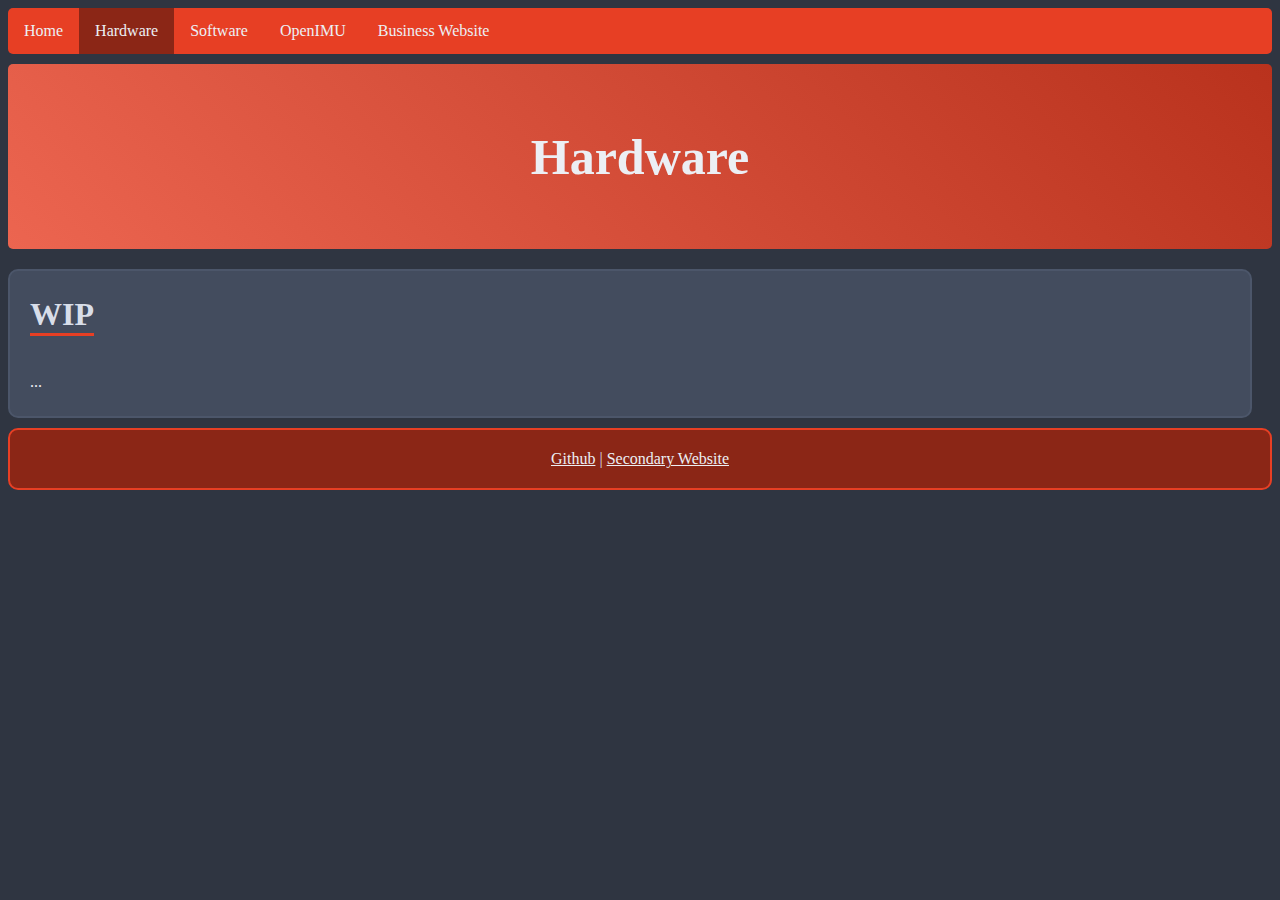
==== hardware.html @ e844c5f9 "Merge pull request #2 from MoonriseSunset/Dev" ====
<!DOCTYPE html>
<html>
    <head>
        <link rel="stylesheet" href="index.css">

    </head>
    
    <div class="nav">
        <a href="index.html">Home</a>
        <a id="currentpage" href="#">Hardware</a>
        <a href="software.html">Software</a>
        <a href="openIMU.html">OpenIMU</a>
        <a href="https://crowforce10809.wixsite.com/ftc-robotics">Business Website</a>
    </div>

    <div class="header">
        <h1>
            Hardware
        </h1>
    </div>
        <div class="block">
            <h1>WIP</h1>
            <p>...</p>
        </div> 

    <div class="footer">
       <a href="https://github.com/CrowForce">Github</a> | <a href="https://crowforce10809.wixsite.com/ftc-robotics">Secondary Website</a>
    </div>
</html>
---- index.css ----
:root {
    --nord0: #2f3541;
    --nord1: #3B4252;
    --nord2: #434C5E;
    --nord3: #4C566A;

    --nord4: #D8DEE9;
    --nord5: #E5E9F0;
    --nord6: #ECEFF4;

    --nord7: #8FBCBB;
    --nord8: #88C0D0;
    --nord9: #81A1C1;
    --nord10: #5E81AC;

    --nord11: #BF616A;
    --nord12: #D08770;
    --nord13: #EBCB8B;
    --nord14: #A3BE8C;
    --nord15: #B48EAD;

    --accentcolor: #e73f24;
    --secondarycolor: #8b2616;
    --tertiarycolor: #e9523a;
    --pureblack: #000000;

}

@font-face {
    font-family: SometypeMono;
    src: url(assets/fonts/SometypeMono-Regular.woff);
}

@font-face {
    font-family: SometypeMonoBold;
    src: url(assets/fonts/SometypeMono-Bold.woff);
}

@font-face {
    font-family: SometypeMonoItalic;
    src: url(assets/fonts/SometypeMono-RegularItalic.woff);
}

@font-face {
    font-family: SometypeMonoBoldItalic;
    src: url(assets/fonts/SometypeMono-BoldItalic.woff);
}

@font-face {
    font-family: ChesnaGrotesk;
    src: url(assets/fonts/ChesnaGrotesk-Medium.otf);
}

@font-face {
    font-family: Kelson;
    src: url(assets/fonts/Kelson.otf);
}

*{
    box-sizing: border-box;
}

.header{
    margin-top: 10px;
    background: linear-gradient(45deg, #ec6550, transparent) #b9321d;
    color: var(--nord4);
    border-radius: 5px;

    font-family: ChesnaGrotesk;
    text-align: center;
    padding: 30px;
}

.header h1{
    font-family: ChesnaGrotesk;
    font-size: 50px;

    color:var(--nord6);
}

.nav{
    overflow: hidden;
    font-family: Kelson;
    border-radius: 5px;

    background-color: var(--accentcolor);
}

.nav a{
    display: block;
    float: left;
    padding: 14px 16px;
    transition: background-color .5s;

    color: var(--nord6);

    text-align: center;
    text-decoration: none;
}

.nav a:hover:not(#currentpage){
    background-color: var(--pureblack);
}

#currentpage{
    background-color: var(--secondarycolor);
}

.Left{
    float: left;
    width: 62.66%;
}

.Right{
    float:left;
    width: 33.33%;
}

.block{
    background-color: var(--nord2);
    padding: 20px;
    margin-top: 20px;
    margin-right: 20px;

    box-sizing: border-box;
    border: 2px solid var(--nord3);
    border-radius: 10px;
}

.block h1 {
    color: var(--nord4);
    font-family: SometypeMono;

    margin-top: 5px;
    display: inline-block;
    margin-right: auto;

    border-bottom: solid var(--accentcolor);
}

.block h2 {
    color: var(--nord5);
    font-family: ChesnaGrotesk;
    font-size: 20pt;

    margin-top: 0;
}

.block h3{
    color: #e9523a;
    font-family: ChesnaGrotesk;
    font-size: 18pt;

    margin-top: 0;
}

.block ul, .block ol{
    color: var(--nord6);
    font-family: ChesnaGrotesk;
    font-size: 20pt;
    line-height: 2;
}

.block a{
    text-decoration: underline;
    color: var(--nord15);
}

.block p{
    margin-bottom: 5px;
}

.row::after{
    content: "";
    display: table;
    clear: both;
}

@media screen and (max-width: 600px) {
    .Left, .Right{
      width: 100%;
    }
}

.footer{
    padding: 20px;
    background-color: var(--secondarycolor);

    text-align: center;
    font-family: SometypeMono;
    color: var(--nord4);

    margin-top: 10px;
    box-sizing: border-box;
    border: 2px solid var(--accentcolor);
    border-radius: 10px;
}

.footer a{
    color: var(--nord6);
    font-family: SometypeMonoItalic;
}

body{
    background-color: var(--nord0);

    font-family: Arial, Helvetica, sans-serif;
}

p {
    color:var(--nord6);

    font-family: ChesnaGrotesk;
    font-size: 12pt;
}
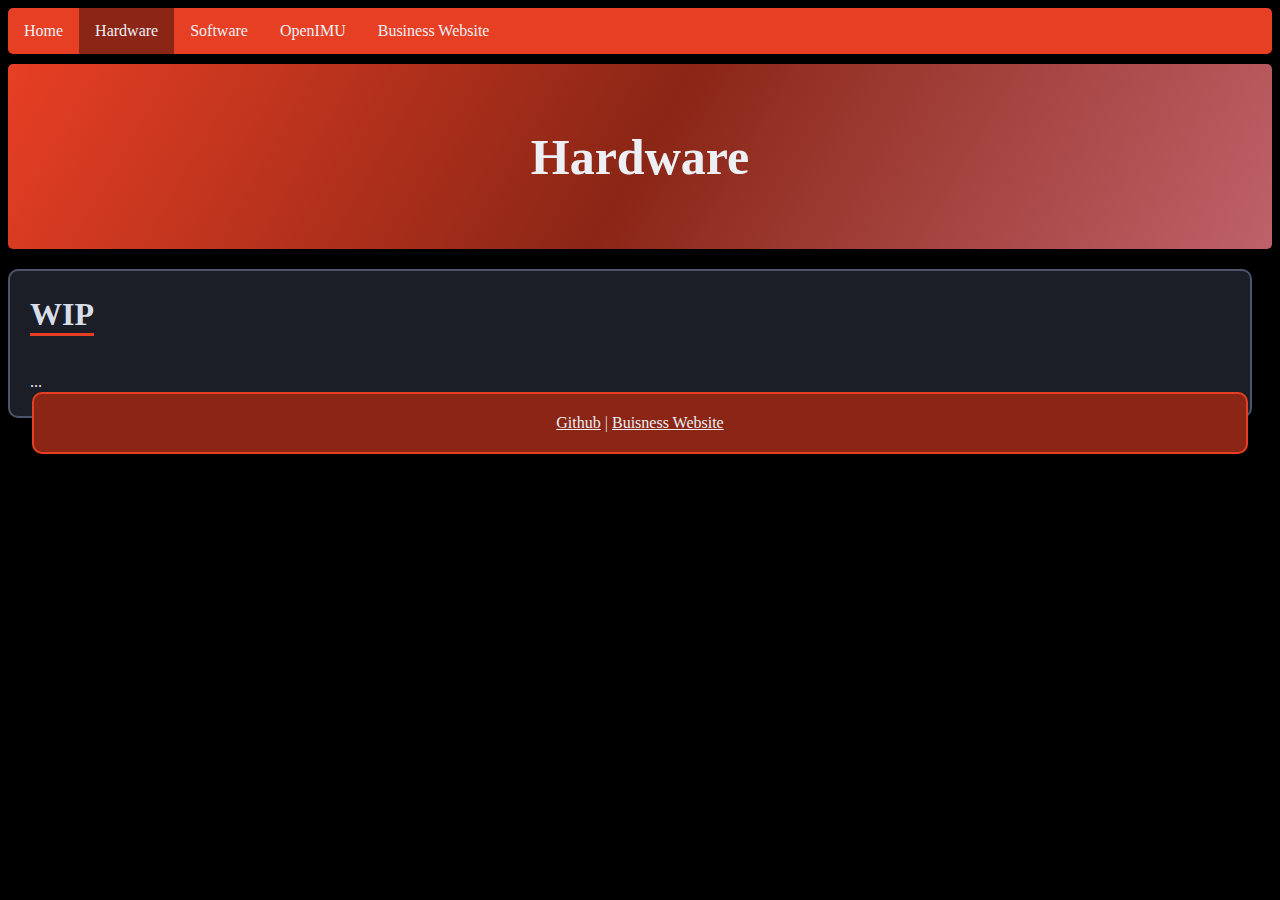
==== commit 559ff077: "Fun Changes!" ====
--- a/hardware.html
+++ b/hardware.html
@@ -10,7 +10,7 @@
         <a id="currentpage" href="#">Hardware</a>
         <a href="software.html">Software</a>
         <a href="openIMU.html">OpenIMU</a>
-        <a href="https://crowforce10809.wixsite.com/ftc-robotics">Business Website</a>
+        <a href="https://crowforce10809.wixsite.com/ftc-robotics" target="_blank">Business Website</a>
     </div>
 
     <div class="header">
@@ -23,7 +23,7 @@
             <p>...</p>
         </div> 
 
-    <div class="footer">
-       <a href="https://github.com/CrowForce">Github</a> | <a href="https://crowforce10809.wixsite.com/ftc-robotics">Secondary Website</a>
-    </div>
+        <div class="footer">
+            <a href="https://github.com/CrowForce" target="_blank">Github</a> | <a href="https://crowforce10809.wixsite.com/ftc-robotics" target="_blank">Buisness Website</a>
+         </div>
 </html>--- a/index.css
+++ b/index.css
@@ -23,6 +23,7 @@
     --secondarycolor: #8b2616;
     --tertiarycolor: #e9523a;
     --pureblack: #000000;
+    --darknord2: #1b1e26;
 
 }
 
@@ -62,7 +63,8 @@
 
 .header{
     margin-top: 10px;
-    background: linear-gradient(45deg, #ec6550, transparent) #b9321d;
+    
+    background: linear-gradient(120deg, rgba(231,63,36,1) 0%, rgba(139,38,22,1) 50%, rgba(191,97,106,1) 100%);;
     color: var(--nord4);
     border-radius: 5px;
 
@@ -80,7 +82,7 @@
 
 .nav{
     overflow: hidden;
-    font-family: Kelson;
+    font-family: ChesnaGrotesk;
     border-radius: 5px;
 
     background-color: var(--accentcolor);
@@ -107,17 +109,15 @@
 }
 
 .Left{
-    float: left;
-    width: 62.66%;
+    flex-grow: 1;
 }
 
 .Right{
-    float:left;
-    width: 33.33%;
+    max-width: 33%;
 }
 
 .block{
-    background-color: var(--nord2);
+    background-color: var(--darknord2);
     padding: 20px;
     margin-top: 20px;
     margin-right: 20px;
@@ -163,11 +163,15 @@
 
 .block a{
     text-decoration: underline;
-    color: var(--nord15);
+    color: var(--tertiarycolor);
 }
 
 .block p{
     margin-bottom: 5px;
+}
+
+.row{
+    display: flex;
 }
 
 .row::after{
@@ -187,9 +191,13 @@
     background-color: var(--secondarycolor);
 
     text-align: center;
+    position: absolute;
+    align-self: center;
+    left: 2.5%;
     font-family: SometypeMono;
     color: var(--nord4);
 
+    width: 95%;
     margin-top: 10px;
     box-sizing: border-box;
     border: 2px solid var(--accentcolor);
@@ -201,10 +209,20 @@
     font-family: SometypeMonoItalic;
 }
 
-body{
-    background-color: var(--nord0);
+html{
+    background-color: var(--pureblack);
+    height: 100%;
 
     font-family: Arial, Helvetica, sans-serif;
+}
+
+hr{
+    margin-top: 20px;
+    margin-bottom: 20px;
+    margin-right: 25vw;
+
+    border: 2px solid var(--nord2);
+    border-radius: 3px;
 }
 
 p {
@@ -212,4 +230,4 @@
 
     font-family: ChesnaGrotesk;
     font-size: 12pt;
-}+}
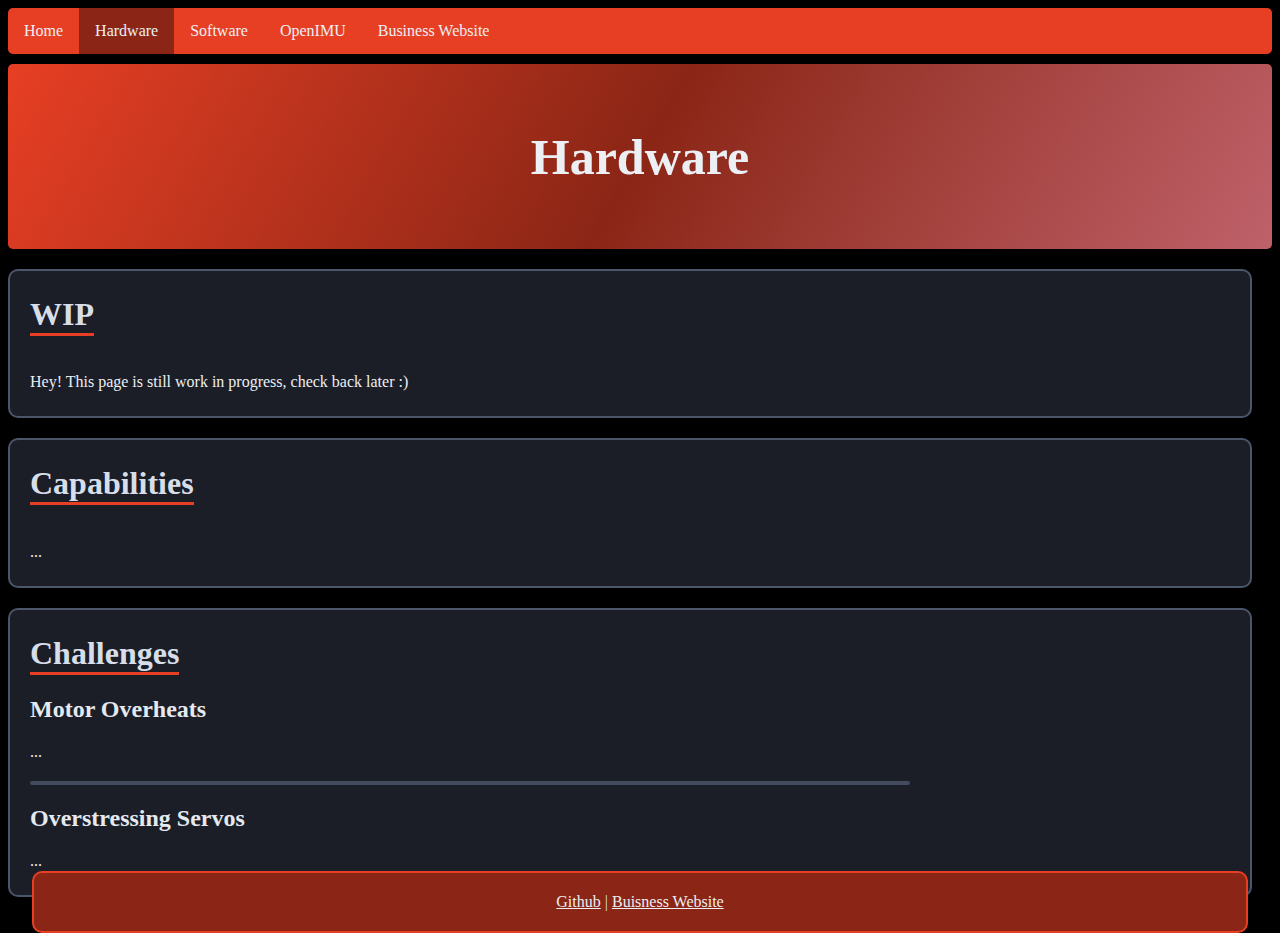
==== commit 55414f42: "updating things 2/26" ====
--- a/hardware.html
+++ b/hardware.html
@@ -20,6 +20,18 @@
     </div>
         <div class="block">
             <h1>WIP</h1>
+            <p>Hey! This page is still work in progress, check back later :)</p>
+        </div>
+        <div class="block">
+            <h1>Capabilities</h1>
+            <p>...</p>
+        </div>
+        <div class="block">
+            <h1>Challenges</h1>
+            <h2>Motor Overheats</h2>
+            <p>...</p>
+            <hr>
+            <h2>Overstressing Servos</h2>
             <p>...</p>
         </div> 
 
--- a/index.css
+++ b/index.css
@@ -30,52 +30,71 @@
 @font-face {
     font-family: SometypeMono;
     src: url(assets/fonts/SometypeMono-Regular.woff);
+    font-weight: normal;
+    font-style: normal;
 }
 
 @font-face {
     font-family: SometypeMonoBold;
     src: url(assets/fonts/SometypeMono-Bold.woff);
+    font-weight: bold;
+    font-style: normal;
 }
 
 @font-face {
     font-family: SometypeMonoItalic;
     src: url(assets/fonts/SometypeMono-RegularItalic.woff);
+    font-weight: normal;
+    font-style: italic;
 }
 
 @font-face {
     font-family: SometypeMonoBoldItalic;
     src: url(assets/fonts/SometypeMono-BoldItalic.woff);
+    font-weight: bold;
+    font-style: italic;
 }
 
 @font-face {
     font-family: ChesnaGrotesk;
     src: url(assets/fonts/ChesnaGrotesk-Medium.otf);
-}
-
-@font-face {
-    font-family: Kelson;
-    src: url(assets/fonts/Kelson.otf);
+    font-weight: normal;
+    font-style: normal;
 }
 
 *{
     box-sizing: border-box;
 }
 
+
+html{
+    background-color: var(--pureblack);
+    height: 100%;
+    font-size: 100%;
+}
+
+.openimu{
+    .header{
+        background: linear-gradient(30deg, rgba(27,30,38,1) 0%, rgba(231,63,36,1) 50%, rgba(191,97,106,1) 100%);
+    }
+}
+
 .header{
-    margin-top: 10px;
+    margin-top: 0.625rem;
     
     background: linear-gradient(120deg, rgba(231,63,36,1) 0%, rgba(139,38,22,1) 50%, rgba(191,97,106,1) 100%);;
     color: var(--nord4);
-    border-radius: 5px;
+    border-radius: 0.3125rem;
 
     font-family: ChesnaGrotesk;
     text-align: center;
-    padding: 30px;
+    padding: 1.875rem;
 }
 
 .header h1{
     font-family: ChesnaGrotesk;
-    font-size: 50px;
+    font-size: 3.125rem;
+    font-synthesis: none;
 
     color:var(--nord6);
 }
@@ -83,7 +102,7 @@
 .nav{
     overflow: hidden;
     font-family: ChesnaGrotesk;
-    border-radius: 5px;
+    border-radius: 0.3125rem;
 
     background-color: var(--accentcolor);
 }
@@ -91,7 +110,7 @@
 .nav a{
     display: block;
     float: left;
-    padding: 14px 16px;
+    padding: 0.875rem 1rem;
     transition: background-color .5s;
 
     color: var(--nord6);
@@ -118,20 +137,22 @@
 
 .block{
     background-color: var(--darknord2);
-    padding: 20px;
-    margin-top: 20px;
-    margin-right: 20px;
+    padding: 1.25rem;
+    margin-top: 1.25rem;
+    margin-right: 1.25rem;
+    overflow: auto;
 
     box-sizing: border-box;
-    border: 2px solid var(--nord3);
-    border-radius: 10px;
+    border: 0.125rem solid var(--nord3);
+    border-radius: 0.625rem;
 }
 
 .block h1 {
     color: var(--nord4);
-    font-family: SometypeMono;
-
-    margin-top: 5px;
+    font-family: SometypeMonoBold;
+    font-synthesis: none;
+
+    margin-top: 0.3125rem;
     display: inline-block;
     margin-right: auto;
 
@@ -141,15 +162,17 @@
 .block h2 {
     color: var(--nord5);
     font-family: ChesnaGrotesk;
-    font-size: 20pt;
+    font-size: 1.5rem;
+    font-synthesis: none;
 
     margin-top: 0;
 }
 
 .block h3{
-    color: #e9523a;
-    font-family: ChesnaGrotesk;
-    font-size: 18pt;
+    color: var(--tertiarycolor);
+    font-family: ChesnaGrotesk;
+    font-size: 1.25rem;
+    font-synthesis: none;
 
     margin-top: 0;
 }
@@ -157,8 +180,9 @@
 .block ul, .block ol{
     color: var(--nord6);
     font-family: ChesnaGrotesk;
-    font-size: 20pt;
-    line-height: 2;
+    font-size: 1.125rem;
+    line-height: 2rem;
+    list-style-type: circle;
 }
 
 .block a{
@@ -166,8 +190,16 @@
     color: var(--tertiarycolor);
 }
 
+.block img{
+    border: .3rem solid var(--tertiarycolor);
+    border-radius: .5rem;
+    width: 60%;
+    margin-top: 3rem;
+}
+
 .block p{
-    margin-bottom: 5px;
+    margin-bottom: 0.3125rem;
+    font-size: 1rem;
 }
 
 .row{
@@ -187,7 +219,7 @@
 }
 
 .footer{
-    padding: 20px;
+    padding: 1.25rem;
     background-color: var(--secondarycolor);
 
     text-align: center;
@@ -198,10 +230,10 @@
     color: var(--nord4);
 
     width: 95%;
-    margin-top: 10px;
+    margin-top: 0.625rem;
     box-sizing: border-box;
-    border: 2px solid var(--accentcolor);
-    border-radius: 10px;
+    border: 0.125rem solid var(--accentcolor);
+    border-radius: 0.625rem;
 }
 
 .footer a{
@@ -209,25 +241,18 @@
     font-family: SometypeMonoItalic;
 }
 
-html{
-    background-color: var(--pureblack);
-    height: 100%;
-
-    font-family: Arial, Helvetica, sans-serif;
-}
-
 hr{
-    margin-top: 20px;
-    margin-bottom: 20px;
+    margin-top: 1.25rem;
+    margin-bottom: 1.25rem;
     margin-right: 25vw;
 
-    border: 2px solid var(--nord2);
-    border-radius: 3px;
+    border: 0.125rem solid var(--nord2);
+    border-radius: 0.1875rem;
 }
 
 p {
     color:var(--nord6);
 
     font-family: ChesnaGrotesk;
-    font-size: 12pt;
-}
+    font-size: 0.75rem;
+}
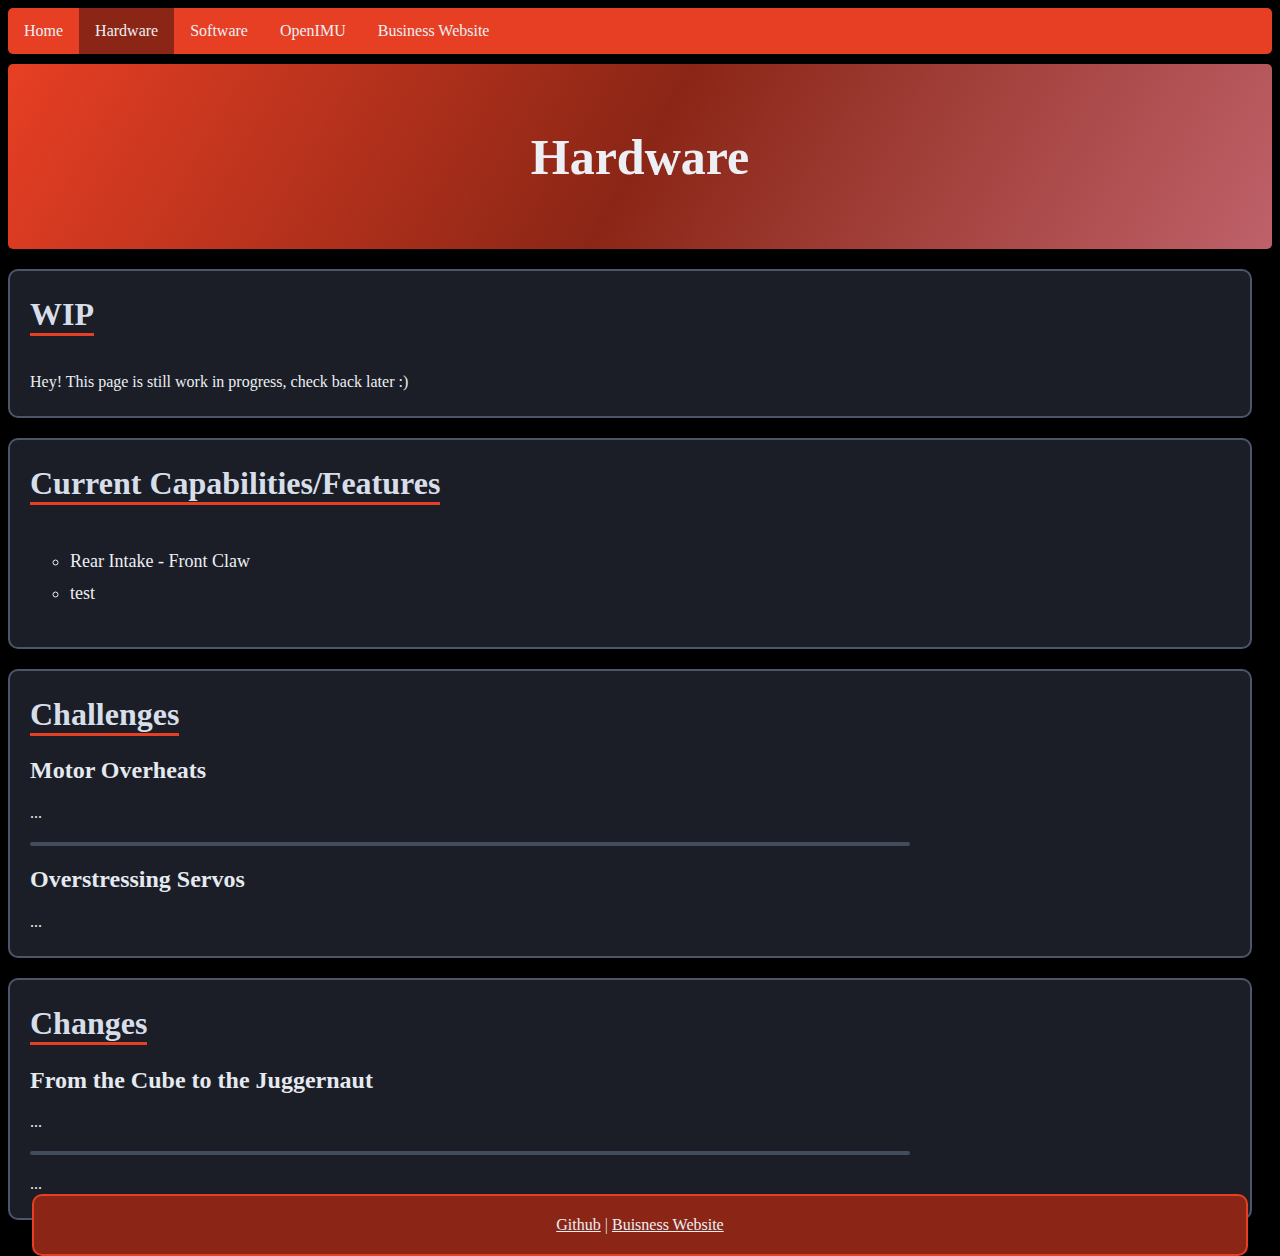
==== commit 3af858fa: "Mobile Fixes 3/6/24" ====
--- a/hardware.html
+++ b/hardware.html
@@ -23,8 +23,13 @@
             <p>Hey! This page is still work in progress, check back later :)</p>
         </div>
         <div class="block">
-            <h1>Capabilities</h1>
-            <p>...</p>
+            <h1>Current Capabilities/Features</h1>
+            <p>
+                <ul>
+                    <li>Rear Intake - Front Claw</li>
+                        <li>test</li>
+                </ul>
+            </p>
         </div>
         <div class="block">
             <h1>Challenges</h1>
@@ -33,6 +38,14 @@
             <hr>
             <h2>Overstressing Servos</h2>
             <p>...</p>
+        </div>
+        <div class="block">
+            <h1>Changes</h1>
+            <h2>From the Cube to the Juggernaut</h2>
+            <p>...</p>
+            <hr>
+            <h2></h2>
+            <p>...</p>
         </div> 
 
         <div class="footer">
--- a/index.css
+++ b/index.css
@@ -103,6 +103,7 @@
     overflow: hidden;
     font-family: ChesnaGrotesk;
     border-radius: 0.3125rem;
+    font-size: 1rem;
 
     background-color: var(--accentcolor);
 }
@@ -234,11 +235,12 @@
     box-sizing: border-box;
     border: 0.125rem solid var(--accentcolor);
     border-radius: 0.625rem;
+    font-size: 1rem;
 }
 
 .footer a{
     color: var(--nord6);
-    font-family: SometypeMonoItalic;
+    font-family: SometypeMono;
 }
 
 hr{
@@ -256,3 +258,15 @@
     font-family: ChesnaGrotesk;
     font-size: 0.75rem;
 }
+
+/*FOR MOBILE/SMALL SCREEN FORMATTING ONLY*/
+@media only screen and (max-width: 600px){
+    .nav{
+        font-size: 1.25rem;
+    }
+
+    .footer{
+        font-size: 1.5rem;
+    }
+    
+}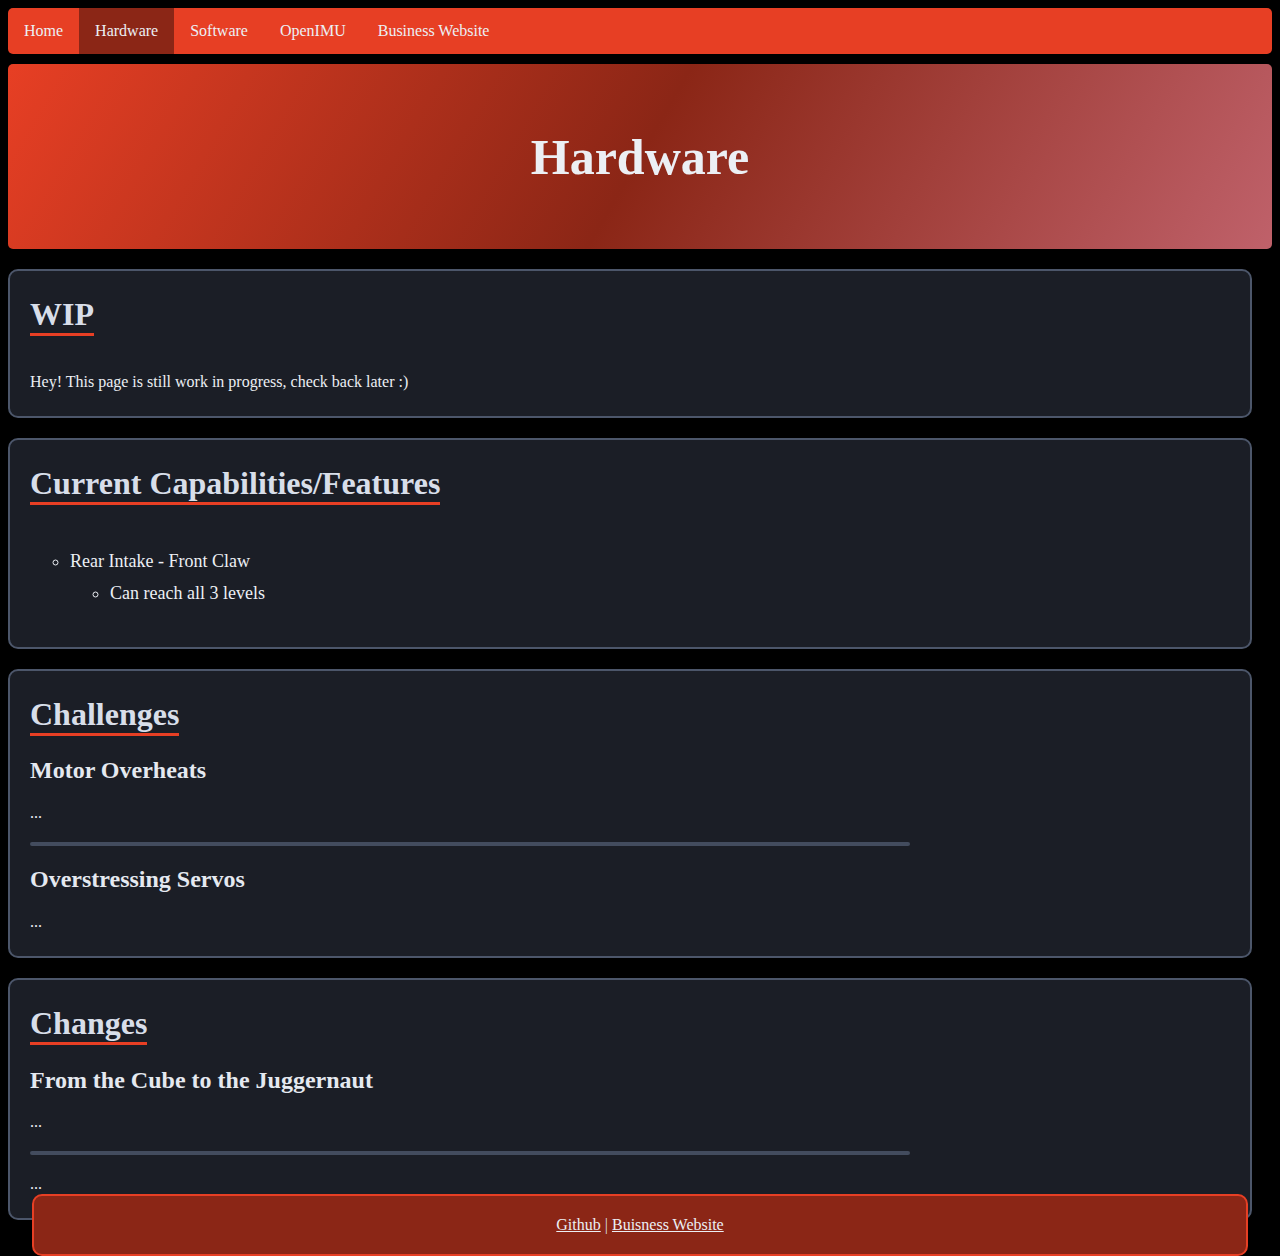
==== commit e6190bca: "inserting meta tags into pages" ====
--- a/hardware.html
+++ b/hardware.html
@@ -2,7 +2,7 @@
 <html>
     <head>
         <link rel="stylesheet" href="index.css">
-
+        <meta name="viewport" content="width=device-width, initial-scale=1">
     </head>
     
     <div class="nav">
@@ -27,7 +27,7 @@
             <p>
                 <ul>
                     <li>Rear Intake - Front Claw</li>
-                        <li>test</li>
+                        <ul><li>Can reach all 3 levels</li></ul>
                 </ul>
             </p>
         </div>
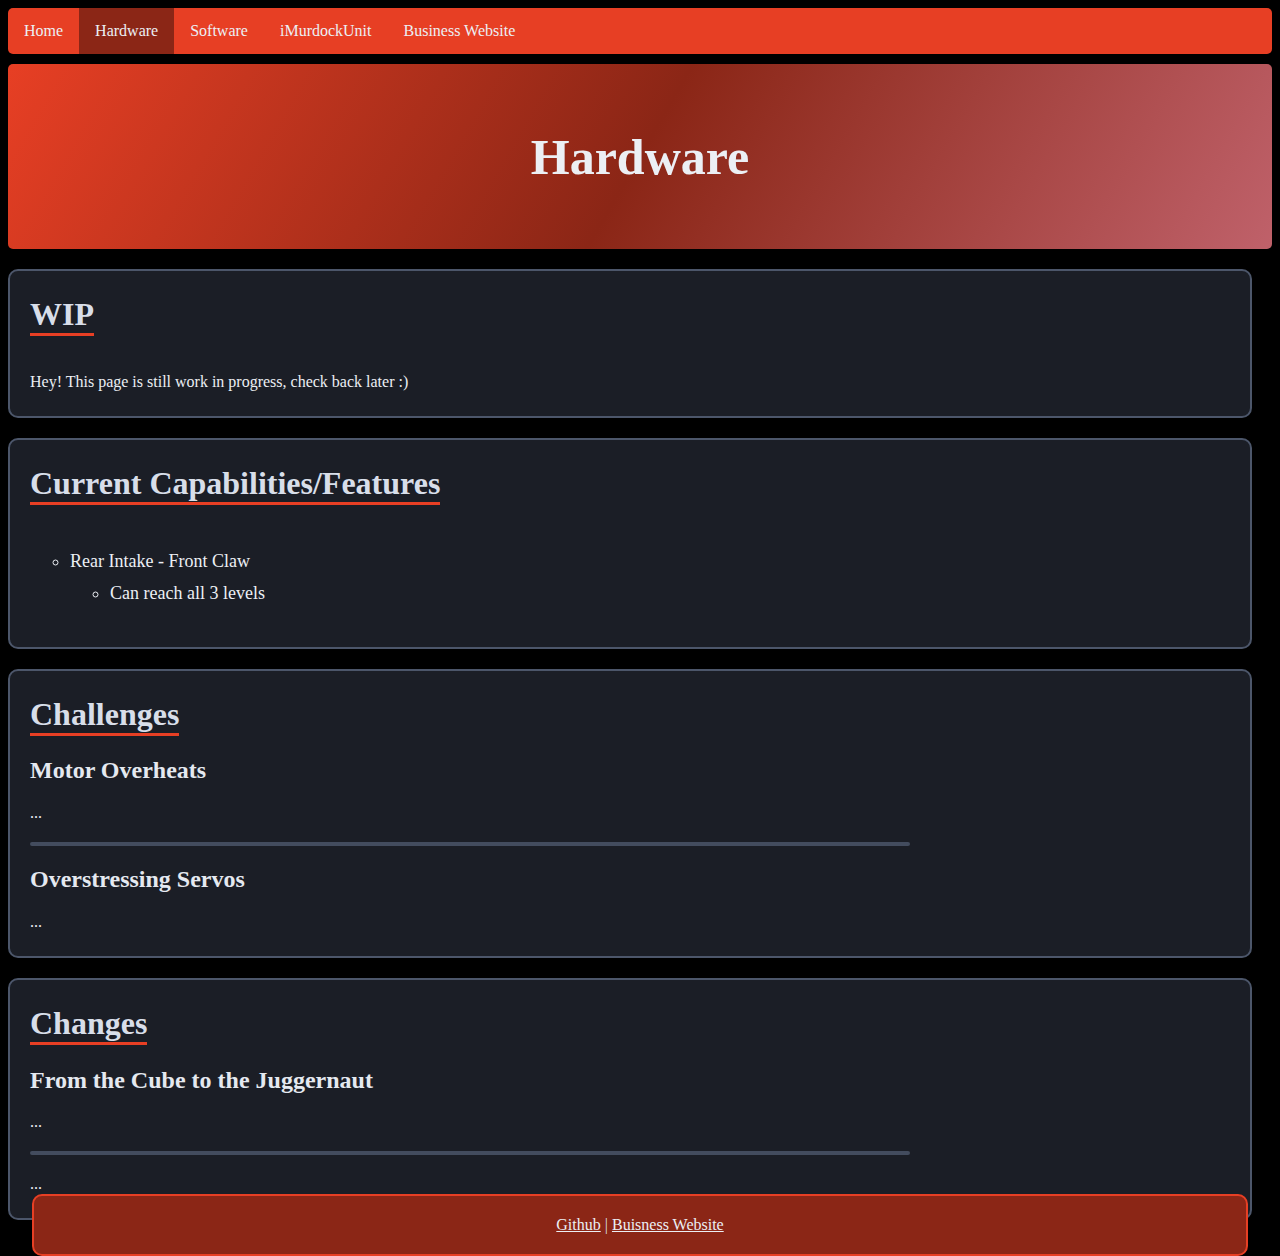
==== commit 644aa5e5: "added favicon" ====
--- a/hardware.html
+++ b/hardware.html
@@ -3,13 +3,14 @@
     <head>
         <link rel="stylesheet" href="index.css">
         <meta name="viewport" content="width=device-width, initial-scale=1">
+        <link rel="icon" type="image/x-icon" href="assets/images/favicon.png">
     </head>
     
     <div class="nav">
         <a href="index.html">Home</a>
         <a id="currentpage" href="#">Hardware</a>
         <a href="software.html">Software</a>
-        <a href="openIMU.html">OpenIMU</a>
+        <a href="openIMU.html">iMurdockUnit</a>
         <a href="https://crowforce10809.wixsite.com/ftc-robotics" target="_blank">Business Website</a>
     </div>
 
